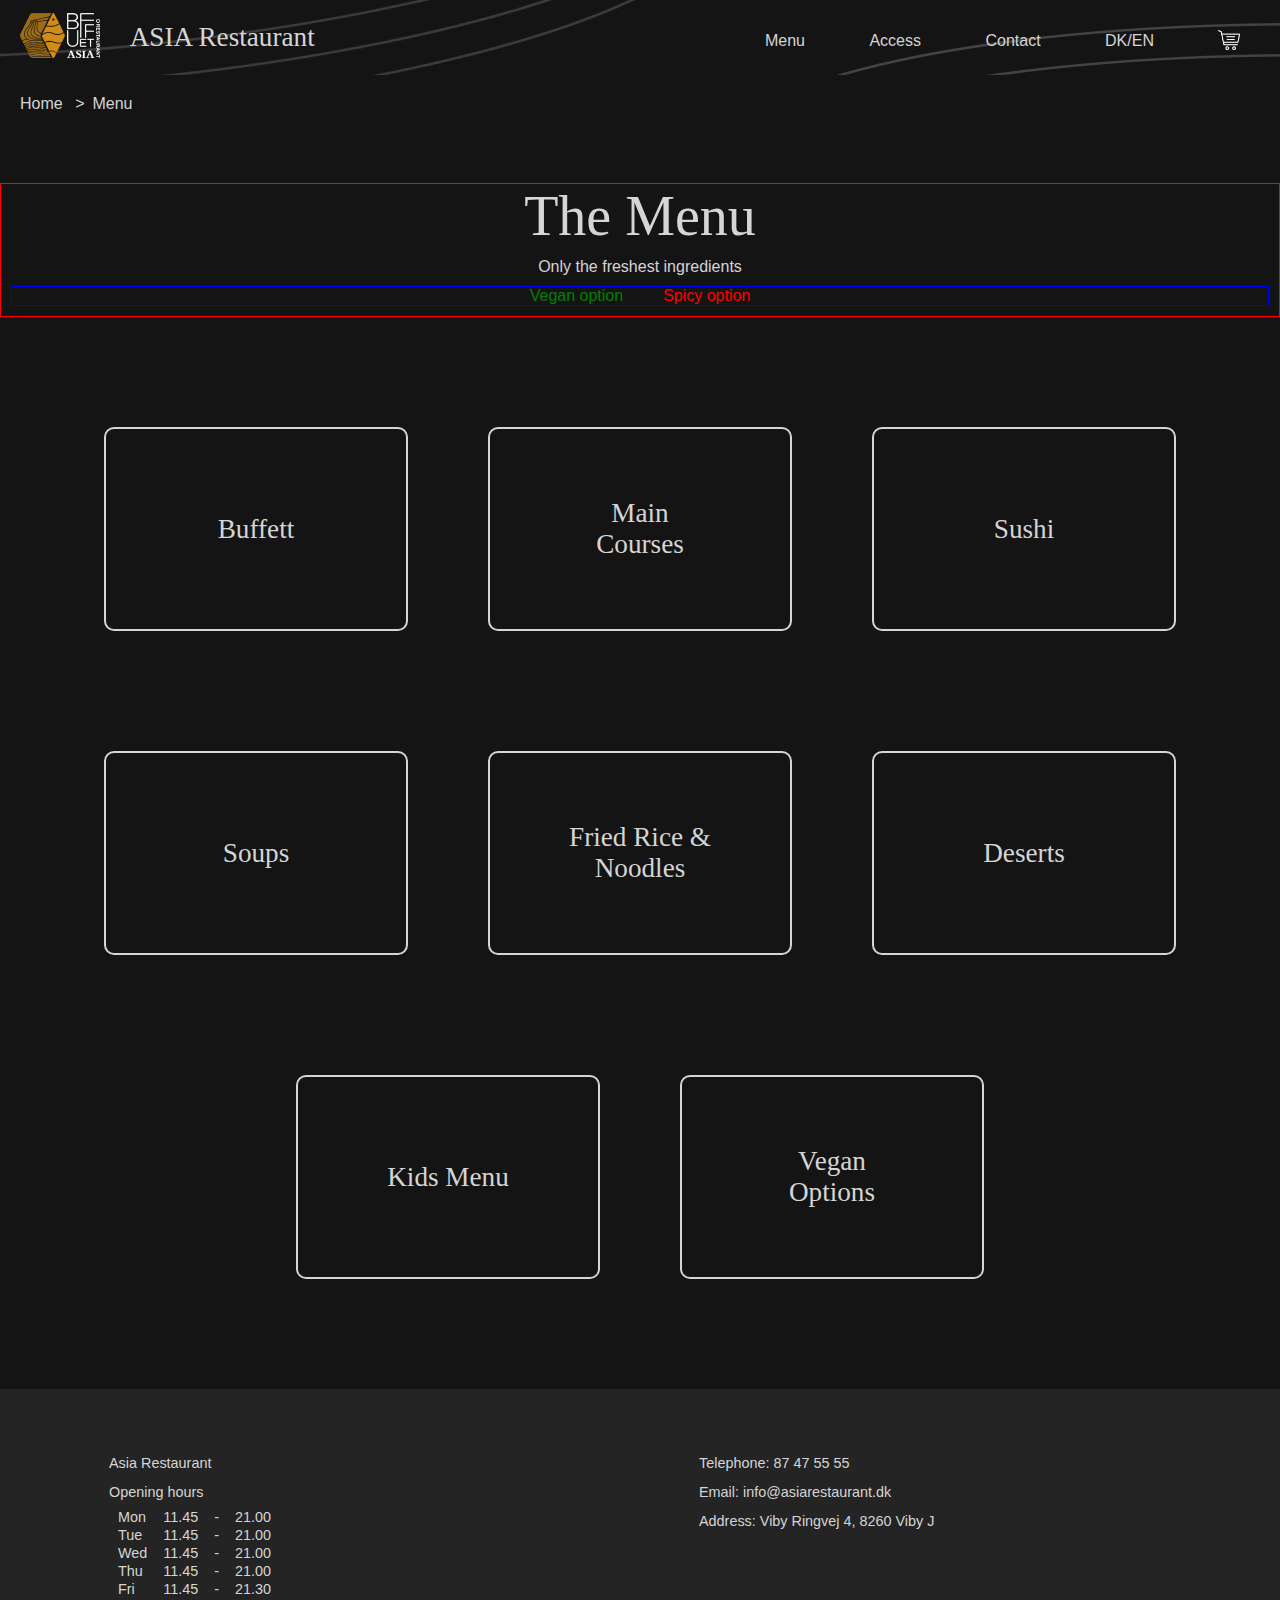
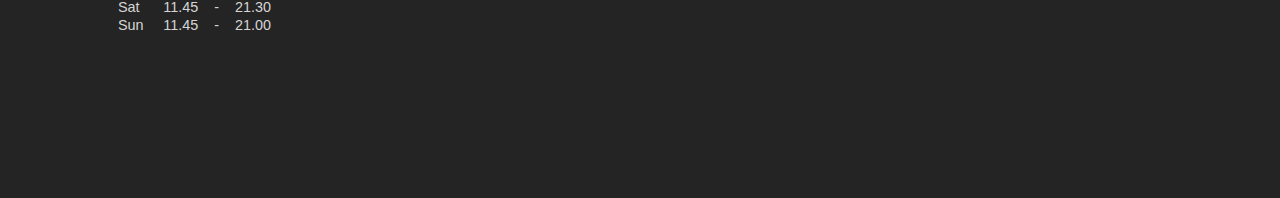
==== menu.html @ be62dbd2 "Todays things" ====
<!DOCTYPE html>
<html lang="en">

<head>
    <meta charset="UTF-8">
    <meta name="viewport" content="width=device-width, initial-scale=1.0">
    <title>Document</title>
    <link rel="stylesheet" href="styles.css">
</head>

<body>
    <header>
        <div id="headerLeft">
            <div>
                <a href="index.html"><img id="logo" src="images/logoYellowSMALL.png" alt="restaurant logo"></a>
            </div>
            <div id="name">
                <a href="index.html"><h1>ASIA Restaurant</h1></a>
            </div>
        </div>

        <div id="headerRight">
        <nav>
            <ul>

                <li class="navList"><a href="menu.html" id="menu">Menu</a></li>
                <li class="navList"><a href="#" id="access">Access</a></li>
                <li class="navList"><a href="#" id="contact">Contact</a></li>
                <li class="navList"><a href="index.html" id="lang">DK/EN</a></li>
                <li class="navList"><img id="basketWhite" src="images/shoppingCartWhiteSMALL.png" alt="shopping cart"></li>

                    
                
            </ul>
        </nav>
        </div>
    </header>

    <ul class="breadcrumb">
        <li><a href="index.html">Home</a></li>
        <li><a href="menu.html">Menu</a></li>
      </ul>



    <div id="categoriesHeader" class="categories">
        <h2>The Menu</h2>
        <p>Only the freshest ingredients</p>
        <div id="options">
            <p id="veganOption">Vegan option</p>
            <p id="spicyOption">Spicy option</p>
        </div>
    </div> 

    <section class="categories">
        <a href="#">
            <article><h3>Buffett</h3></article>
        </a>
        <a href="#">
            <article><h3>Main Courses</h3></article>
        </a>
        <a href="menu_sushi.html">
            <article><h3>Sushi</h3></article>
        </a>
        <a href="#">
            <article><h3>Soups</h3></article>
        </a>
        <a href="#">
            <article><h3>Fried Rice & Noodles</h3></article>
        </a>
        <a href="#">
            <article><h3>Deserts</h3></article>
        </a>
        <a href="#">
            <article><h3>Kids Menu</h3></article>
        </a>
        <a href="#">
            <article><h3>Vegan Options</h3></article>
        </a>
    </section>

    

    <footer>
        <div class="footerContainers">
            <div>
            <p>Asia Restaurant</p>
            <p>Opening hours</p>
            <table>
                <tr>
                  <td>Mon</td>
                  <td>11.45</td>
                  <td>-</td>
                  <td>21.00</td>
                </tr>
                <tr>
                    <td>Tue</td>
                    <td>11.45</td>
                    <td>-</td>
                    <td>21.00</td>
                  </tr>
                  <tr>
                    <td>Wed</td>
                    <td>11.45</td>
                    <td>-</td>
                    <td>21.00</td>
                  </tr>
                  <tr>
                    <td>Thu</td>
                    <td>11.45</td>
                    <td>-</td>
                    <td>21.00</td>
                  </tr>
                  <tr>
                    <td>Fri</td>
                    <td>11.45</td>
                    <td>-</td>
                    <td>21.30</td>
                  </tr>
                  <tr>
                    <td>Sat</td>
                    <td>11.45</td>
                    <td>-</td>
                    <td>21.30</td>
                  </tr>
                  <tr>
                    <td>Sun</td>
                    <td>11.45</td>
                    <td>-</td>
                    <td>21.00</td>
                  </tr>
              </table>
            </div>
        </div>

        <div class="footerContainers">
            <div>
            <p>Telephone: 87 47 55 55</p>
            <p>Email: info@asiarestaurant.dk</p>
            <p>Address: Viby Ringvej 4, 8260 Viby J</p>
            <iframe src="https://www.google.com/maps/embed?pb=!1m18!1m12!1m3!1d2223.6104532534096!2d10.15954954146501!3d56.12925537333733!2m3!1f0!2f0!3f0!3m2!1i1024!2i768!4f13.1!3m3!1m2!1s0x464c401c66cf9bef%3A0xf5dbc97025c3a585!2sAsia%20Restaurant!5e0!3m2!1sen!2sdk!4v1695469218228!5m2!1sen!2sdk" width="300" height="200" style="border:0;" allowfullscreen="" loading="lazy" referrerpolicy="no-referrer-when-downgrade"></iframe>
            </div>
        </div>
    </footer>

    

    <script src="script.js"></script>
</body>

</html>
---- styles.css ----
:root {
    --backBlack: #141414;
    --niceOrange: #D08C17;
    --softWhite: #d5d5d5;

    --footerGrey: #242424;

    --sanSerif: Helvetica, sans-serif;
    --serifFont: Cambria, Cochin, Georgia, Times, 'Times New Roman', serif;
}

* {
    margin: 0;
    padding: 0;
    font-family: var(--sanSerif);
    color: var(--softWhite);

}




body {
    background-color: var(--backBlack);
}

h1 {
    /* page title */
    font-weight: lighter;
    font-size: 1.7rem;
    font-family: var(--serifFont);

}

h2 {
    font-weight: lighter;
    font-size: 2.5rem;
    font-family: var(--serifFont);
}



h3 {
    font-family: var(--serifFont);
    font-weight: lighter;
    text-align: center;
    font-size: 1.7rem;
}


/* breadcrumb */
    /* Style the list */
    ul.breadcrumb {
        padding: 20px 20px;
        list-style: none;
    }
    
    /* Display list items side by side */
    ul.breadcrumb li {
        display: inline;
        font-size: 1rem;
    }
    
    /* Add a slash symbol (/) before/behind each list item */
    ul.breadcrumb li+li:before {
        padding: 8px;
        color: var(--softWhite);
        content: ">";
    }
    
    /* Add a color to all links inside the list 
    ul.breadcrumb li a {
        color: #0275d8;
        text-decoration: none;
    }*/
    
    /* Add a color on mouse-over */
    ul.breadcrumb li a:hover {
        color: var(--niceOrange);
    }


.circleArticle h3 {
    color: var(--niceOrange);
}



h4 {
    color: var(--niceOrange);
}

header {
    background-image: url("images/headerBackground.png");

    display: flex;
    justify-content: space-between;
    align-items: center;
    font-size: 1rem;
    height: 75px;

}

#headerLeft {
    display: flex;
}



#logo {
    height: 45px;
    padding-left: 20px;
}

#name {
    /* "asia restaurant" on the header */
    padding-left: 30px;
    margin: auto;
}

#headerRight {
    padding-right: 10px;
}

a {
    text-decoration: none;

}


/* navigation list */
nav {
    text-align: right;
    list-style-type: none;
}
.navList {
    display: inline;
    margin-left: 30px;
    margin-right: 30px;
}

/* make it orange when its hovered*/
a:hover {
    color: var(--niceOrange);
}

/*
#basketYellow{
    display: none;
}

*/
#basketWhite{
    height: 20px;
    position: relative;
    top: 4px
}


/*

a:hover {
    color: #d08c17;
}

*/

#mainSlider {
    background-image: url("images/frontBackgroundDimmed.png");
    background-size: cover;
    height: 600px;
}

#slogan {
    position: absolute;
    top: 500px;
    right: 60px;
    text-align: right;

}

#learnMoreTop {
    background-color: var(--niceOrange);
    padding: 10px 30px;
    margin: 20px 0px;
    text-decoration: none;
    border: none;
}

section {
    margin: 50px 0px;
    display: flex;
    flex-wrap: wrap;
    justify-content: center;
    position: relative;

    /*background-color: green;*/

}
.circleArticle {
    margin: 20px;
    padding: 30px;
    position: relative;

    height: auto;
    width: 250px;

    
    /*background-color: red;
    border-width: 3px;
    border-color: blue;
    border-style: solid;
    */
    
}

.circleArticle>hr {
    /* the horizontal lines below the 3 circle things */
    border: 1px solid var(--softWhite);
    margin: 20px 0px;
}

#learnMoreArticles {
    color: var(--niceOrange);
    
    text-align: right;
    position: absolute;
    bottom: 0px;
    right: 30px;

    /*
    border: solid;
    border-color: red;
    */

}

footer {
    background-color: var(--footerGrey);
    padding: 40px 50px;
    display: flex;
    flex-wrap: wrap;
    justify-content: center;

    font-size: 0.9rem;
}

.footerContainers {
    /*border: solid red;*/
    width: 50%;
    min-width: 300px;
    padding: 20px 0px;
}

.footerContainers p {
    line-height: 2.0;
}

.footerContainers div {
    /*border: solid blue;*/
    width: 80%;
    margin: auto;
}
td {
    padding: 0px 7px;
}

/* category page*/ 

    #categoriesHeader {
        border: red solid 1px;
        margin-top: 50px;
    }
    .categories h2 {
        font-size: 3.5rem;
        text-align: center;
    }

    .categories p {
        text-align: center;
        margin: 10px;
    }

    #options {
        display: flex;
        flex-wrap: wrap;
        justify-content: center;
        margin: 10px;
        border: blue solid 1px;
    }
    #veganOption {
        color: green;
        margin: 0px 20px;
    }

    #spicyOption {
        color: red;
        margin: 0px 20px;
    }


    .categories h3 {
        position: absolute;
        top: 50%;
        left: 50%;
        transform: translate(-50%, -50%);
        
    }

    /* the box of "buffet", "sushi" etc */
    .categories article {
        height: 200px;
        width: 300px;
        /* margin: 60px 40px;*/
        border-radius: 10px;
        text-align: center;
        position: relative;

        border: solid var(--softWhite) 2px;
    }

    .categories a {
        margin: 60px 40px;
    }


    .menuList {
        height: 120px;
        margin: 100px;

        display: flex;
        flex-wrap: wrap;
        border: red solid 1px;
    }


    .menuIcon {
        height: 120px;
        width: 120px;
        border: blue solid 1px;
    }
    
    .menuDescription {
        border: green solid 1px;

    }

    .menuDescription>hr {
        
    }





@media only screen and (max-width: 1000px) {
   
    /* make the john smith slogan thing a bit smaller to fit*/

    h2 {
        
        font-size: 1.8rem;
    }

    #slogan {
        position: absolute;
        top: 520px;
        right: 40px;
    }
}

@media only screen and (max-width: 850px) {

    #name {
        display: none;
    }

    #mainSlider {
        height: 400px;
    }

    /* move the john smith slogan thing to the below part */
    #slogan {
        position: relative;
        top: 0px;
        right: 0px;
        text-align: center;
        margin-top: 90px;
        
    }

}
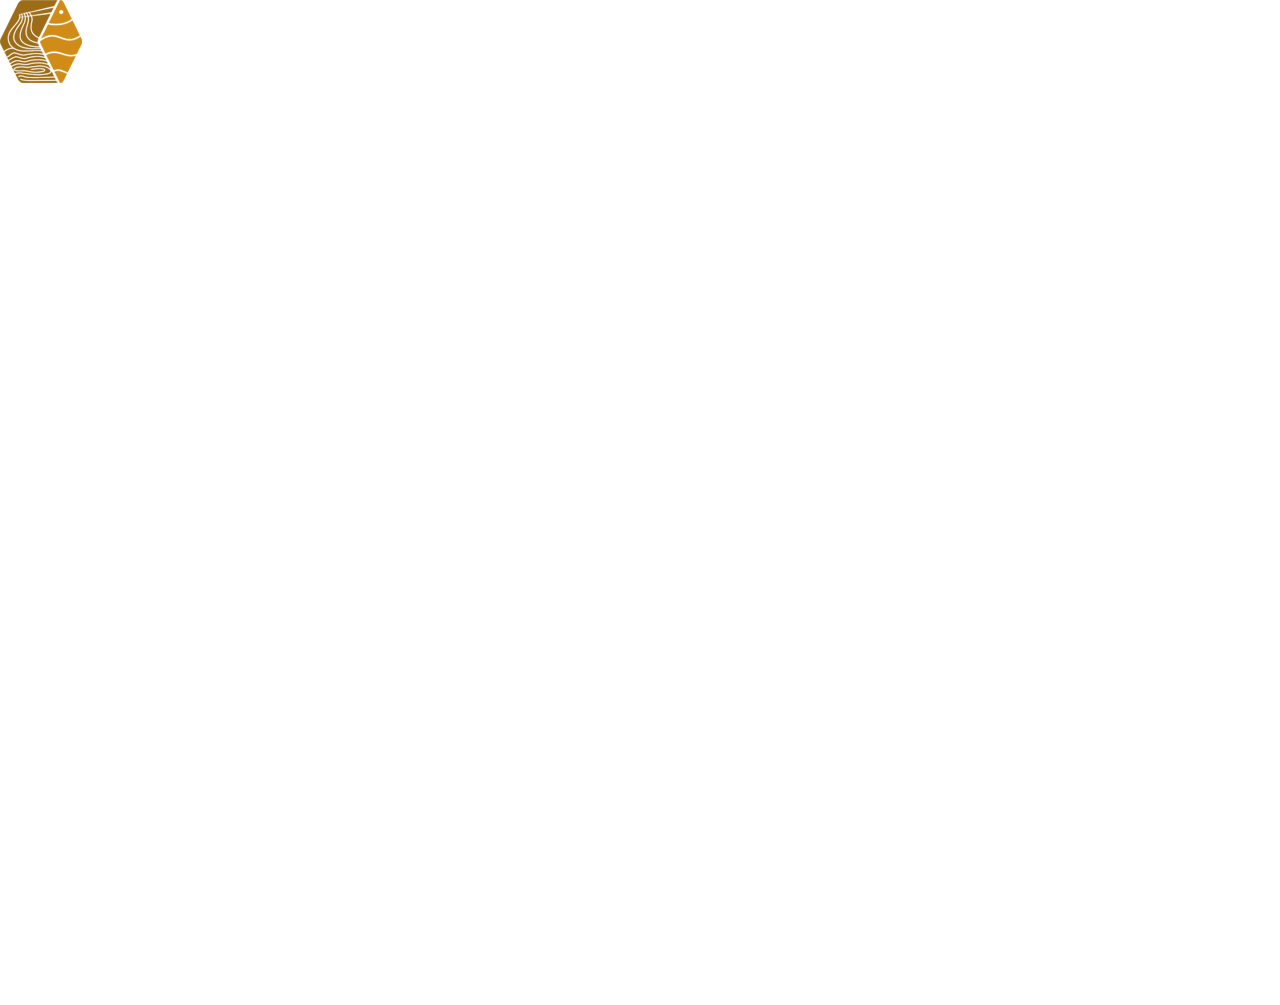
==== commit dbaeb26f: "test" ====
--- a/menu.html
+++ b/menu.html
@@ -54,7 +54,7 @@
 
     <section class="categories">
         <a href="#">
-            <article><h3>Buffett</h3></article>
+            <article id="buffet"><h3>Buffett</h3></article>
         </a>
         <a href="#">
             <article><h3>Main Courses</h3></article>
--- a/styles.css
+++ b/styles.css
@@ -1,22 +1,17 @@
-:root {
-    --backBlack: #141414;
-    --niceOrange: #D08C17;
-    --softWhite: #d5d5d5;
-
-    --footerGrey: #242424;
-
-    --sanSerif: Helvetica, sans-serif;
-    --serifFont: Cambria, Cochin, Georgia, Times, 'Times New Roman', serif;
-}
-
 * {
     margin: 0;
     padding: 0;
-    font-family: var(--sanSerif);
-    color: var(--softWhite);
-
-}
-
+    font-family: Helvetica, sans-serif;
+    color: white;
+}
+
+<<<<<<< Updated upstream
+@media only screen and (min-width: 600px) {
+    body {
+        /* background-color: #000; */
+        background-image: url("images/frontBackgroundDimmed.png");
+        background-size: cover;
+=======
 
 
 
@@ -43,9 +38,10 @@
 h3 {
     font-family: var(--serifFont);
     font-weight: lighter;
-    text-align: center;
     font-size: 1.7rem;
 }
+
+
 
 
 /* breadcrumb */
@@ -53,32 +49,43 @@
     ul.breadcrumb {
         padding: 20px 20px;
         list-style: none;
-    }
-    
-    /* Display list items side by side */
-    ul.breadcrumb li {
-        display: inline;
+>>>>>>> Stashed changes
+    }
+
+    h1 {
+        font-weight: lighter;
+        font-size: 2rem;
+        font-family: serif;
+
+    }
+
+    header {
+        /* background-color: antiquewhite; */
+        background-image: url("images/headerBackground.png");
+        /*background-repeat: no-repeat;
+        background-size: cover;*/
+        display: grid;
+        grid-template-columns: 50% 50%;
+        /*color: #fff;*/
         font-size: 1rem;
-    }
-    
-    /* Add a slash symbol (/) before/behind each list item */
-    ul.breadcrumb li+li:before {
-        padding: 8px;
-        color: var(--softWhite);
-        content: ">";
-    }
-    
-    /* Add a color to all links inside the list 
-    ul.breadcrumb li a {
-        color: #0275d8;
-        text-decoration: none;
-    }*/
-    
-    /* Add a color on mouse-over */
-    ul.breadcrumb li a:hover {
-        color: var(--niceOrange);
-    }
-
+        font-weight: lighter;
+        height: 75px;
+
+        /*just to check the size 
+        border-style: solid;
+        border-width: 2px;
+        border-color: white; */
+ 
+    }
+
+<<<<<<< Updated upstream
+    #headerLeft {
+        display: flex;
+        justify-content: left;
+        align-items: center;
+        padding-left: 10px;
+    }
+=======
 
 .circleArticle h3 {
     color: var(--niceOrange);
@@ -220,6 +227,10 @@
     margin: 20px 0px;
 }
 
+.circleArticle>h3 {
+    text-align: center;
+}
+
 #learnMoreArticles {
     color: var(--niceOrange);
     
@@ -268,7 +279,7 @@
 /* category page*/ 
 
     #categoriesHeader {
-        border: red solid 1px;
+        /* border: red solid 1px; */
         margin-top: 50px;
     }
     .categories h2 {
@@ -286,7 +297,7 @@
         flex-wrap: wrap;
         justify-content: center;
         margin: 10px;
-        border: blue solid 1px;
+        /* border: blue solid 1px; */
     }
     #veganOption {
         color: green;
@@ -323,6 +334,11 @@
         margin: 60px 40px;
     }
 
+    #buffet {
+        background-image: url(images/categoryBuffet.jpg) ;
+        background-size: 100%;
+    }
+
 
     .menuList {
         height: 120px;
@@ -330,19 +346,25 @@
 
         display: flex;
         flex-wrap: wrap;
-        border: red solid 1px;
+        /* border: red solid 1px; */
     }
 
 
     .menuIcon {
         height: 120px;
         width: 120px;
-        border: blue solid 1px;
+        /* border: blue solid 1px; */
     }
     
     .menuDescription {
-        border: green solid 1px;
-
+        /* border: green solid 1px; */
+        text-align: left;
+        padding: 10px;
+
+    }
+
+    .prices {
+        border: yellow solid 1px;
     }
 
     .menuDescription>hr {
@@ -370,24 +392,82 @@
 }
 
 @media only screen and (max-width: 850px) {
+>>>>>>> Stashed changes
 
     #name {
+        margin-left: 10%;
+        font-weight: lighter;
+    }
+
+    #logo {
+        height: 45px;
+    }
+
+    a {
+        /*color: #fff;*/
+        text-decoration: none;
+        /* font-size: 150%; */
+    }
+
+
+
+    nav {
+        /*color: #fff;*/
+        /* display: flex;*/
+        /* justify-content: space-between; */
+        /* align-items: center; */
+
+        
+        
+
+        /*just to check the size 
+        border-style: solid;
+        border-width: 2px;
+        border-color: pink;
+        */
+    }
+
+    /* navigation list */
+    ul {
+        position: relative;
+	    top: 50%;
+	    transform: translateY(-50%);
+        text-align: right;
+        list-style-type: none;
+        margin: auto;
+
+        /* text color
+        background-color: blue; */
+    }
+    li {
+        display: inline;
+        margin-left: 30px;
+        margin-right: 30px;
+
+        /* test color
+        background-color: green; */
+    }
+
+    /*
+    #basketYellow{
         display: none;
     }
 
-    #mainSlider {
-        height: 400px;
-    }
-
-    /* move the john smith slogan thing to the below part */
-    #slogan {
-        position: relative;
-        top: 0px;
-        right: 0px;
-        text-align: center;
-        margin-top: 90px;
-        
-    }
-
-}
-
+    */
+    #basketWhite{
+        height: 20px;
+        /* display: block;*/
+    }
+
+
+    /*
+
+    a:hover {
+        color: #d08c17;
+    }
+
+    */
+
+}
+@media only screen and (max-width: 600px) {
+}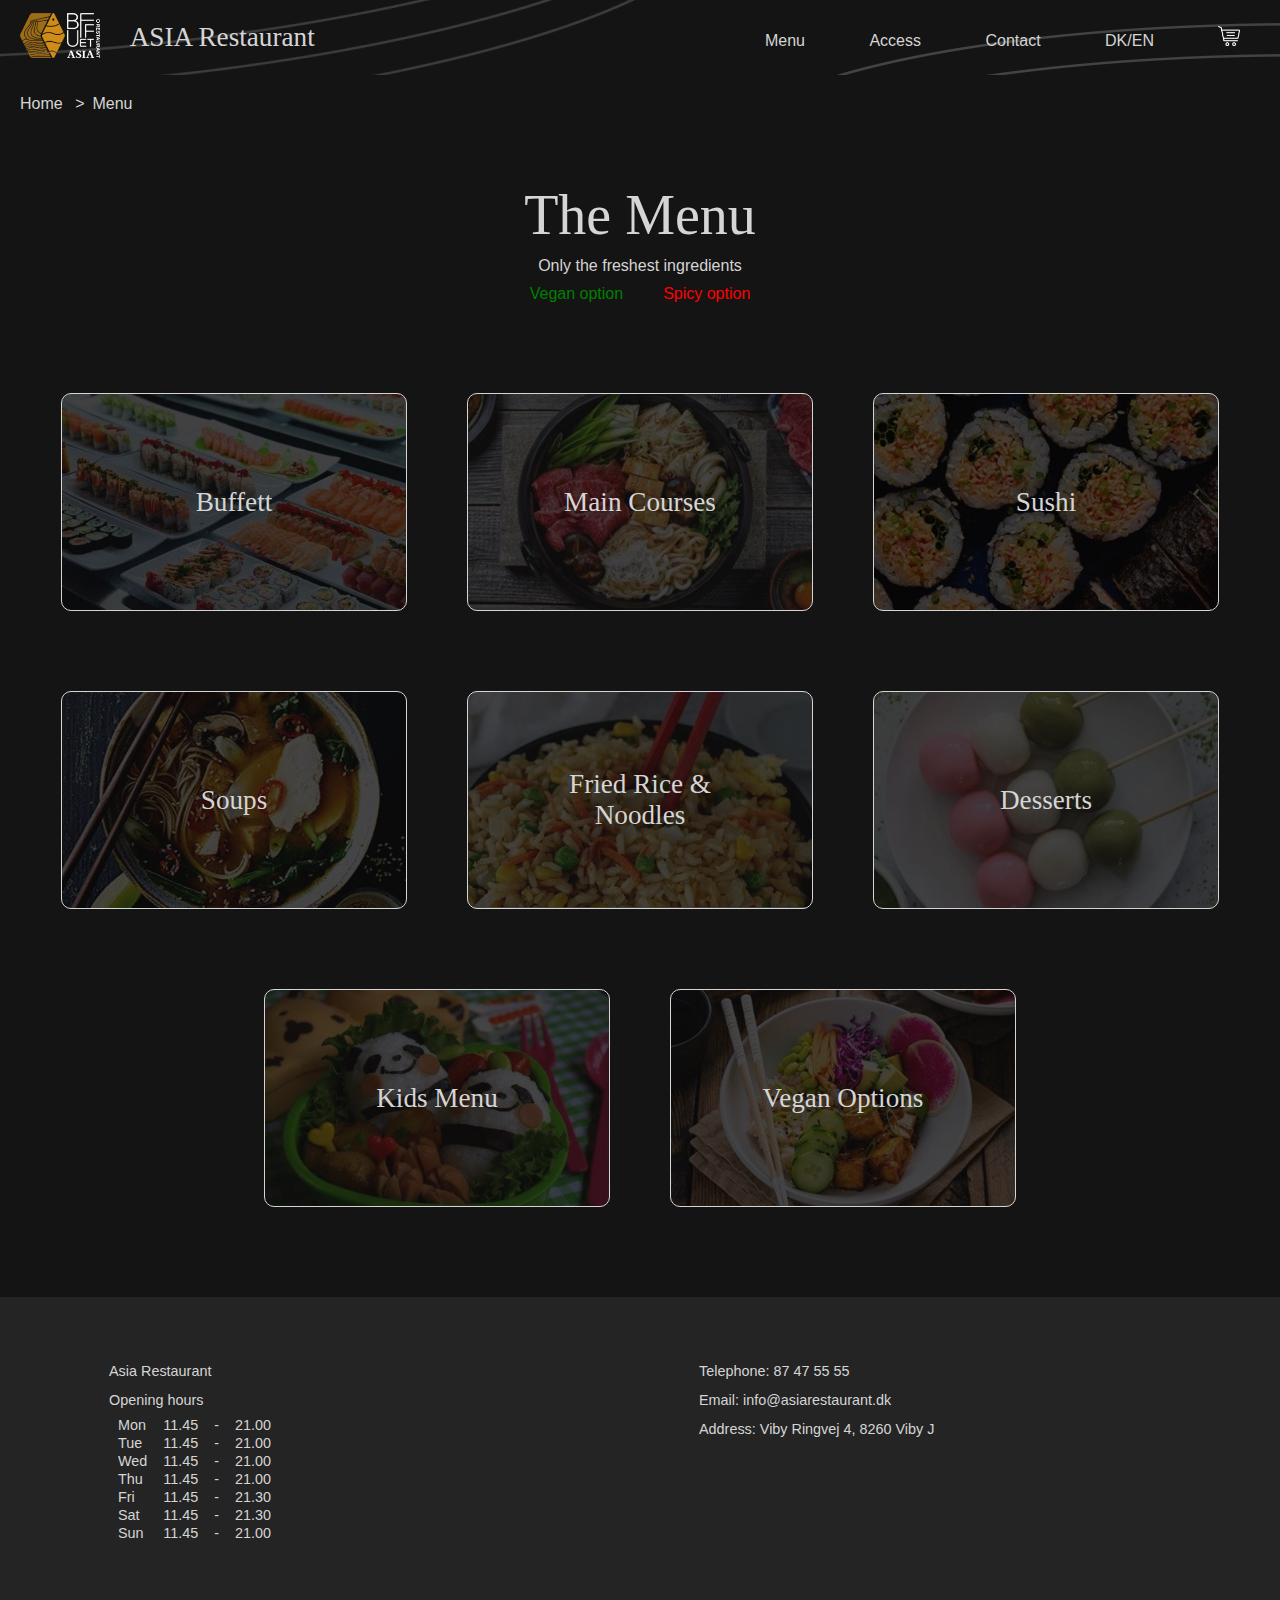
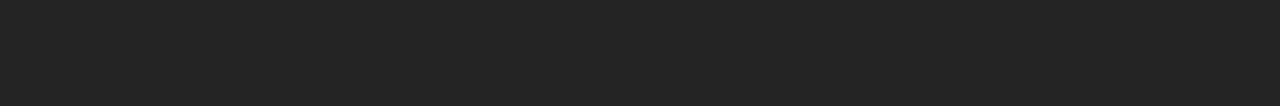
==== commit 66bb3d9f: "aa" ====
--- a/menu.html
+++ b/menu.html
@@ -53,29 +53,30 @@
     </div> 
 
     <section class="categories">
+        
         <a href="#">
-            <article id="buffet"><h3>Buffett</h3></article>
+            <article id="categoryBuffet"><h3>Buffett</h3></article>
         </a>
         <a href="#">
-            <article><h3>Main Courses</h3></article>
+            <article id="categoryMaincourses"><h3>Main Courses</h3></article>
         </a>
         <a href="menu_sushi.html">
-            <article><h3>Sushi</h3></article>
+            <article id="categorySushi"><h3>Sushi</h3></article>
         </a>
         <a href="#">
-            <article><h3>Soups</h3></article>
+            <article id="categorySoups"><h3>Soups</h3></article>
         </a>
         <a href="#">
-            <article><h3>Fried Rice & Noodles</h3></article>
+            <article id="categoryFriedrice"><h3>Fried Rice & Noodles</h3></article>
         </a>
         <a href="#">
-            <article><h3>Deserts</h3></article>
+            <article id="categoryDesserts"><h3>Desserts</h3></article>
         </a>
         <a href="#">
-            <article><h3>Kids Menu</h3></article>
+            <article id="categoryKidsmenu"><h3>Kids Menu</h3></article>
         </a>
         <a href="#">
-            <article><h3>Vegan Options</h3></article>
+            <article id="categoryVeganoptions"><h3>Vegan Options</h3></article>
         </a>
     </section>
 
--- a/styles.css
+++ b/styles.css
@@ -1,17 +1,22 @@
+:root {
+    --backBlack: #141414;
+    --niceOrange: #D08C17;
+    --softWhite: #d5d5d5;
+
+    --footerGrey: #242424;
+
+    --sanSerif: Helvetica, sans-serif;
+    --serifFont: Cambria, Cochin, Georgia, Times, 'Times New Roman', serif;
+}
+
 * {
     margin: 0;
     padding: 0;
-    font-family: Helvetica, sans-serif;
-    color: white;
-}
-
-<<<<<<< Updated upstream
-@media only screen and (min-width: 600px) {
-    body {
-        /* background-color: #000; */
-        background-image: url("images/frontBackgroundDimmed.png");
-        background-size: cover;
-=======
+    font-family: var(--sanSerif);
+    color: var(--softWhite);
+
+}
+
 
 
 
@@ -42,50 +47,37 @@
 }
 
 
-
-
 /* breadcrumb */
-    /* Style the list */
-    ul.breadcrumb {
-        padding: 20px 20px;
-        list-style: none;
->>>>>>> Stashed changes
-    }
-
-    h1 {
-        font-weight: lighter;
-        font-size: 2rem;
-        font-family: serif;
-
-    }
-
-    header {
-        /* background-color: antiquewhite; */
-        background-image: url("images/headerBackground.png");
-        /*background-repeat: no-repeat;
-        background-size: cover;*/
-        display: grid;
-        grid-template-columns: 50% 50%;
-        /*color: #fff;*/
-        font-size: 1rem;
-        font-weight: lighter;
-        height: 75px;
-
-        /*just to check the size 
-        border-style: solid;
-        border-width: 2px;
-        border-color: white; */
- 
-    }
-
-<<<<<<< Updated upstream
-    #headerLeft {
-        display: flex;
-        justify-content: left;
-        align-items: center;
-        padding-left: 10px;
-    }
-=======
+/* Style the list */
+ul.breadcrumb {
+    padding: 20px 20px;
+    list-style: none;
+}
+
+/* Display list items side by side */
+ul.breadcrumb li {
+    display: inline;
+    font-size: 1rem;
+}
+
+/* Add a slash symbol (/) before/behind each list item */
+ul.breadcrumb li+li:before {
+    padding: 8px;
+    color: var(--softWhite);
+    content: ">";
+}
+
+/* Add a color to all links inside the list 
+    ul.breadcrumb li a {
+        color: #0275d8;
+        text-decoration: none;
+    }*/
+
+/* Add a color on mouse-over */
+ul.breadcrumb li a:hover {
+    color: var(--niceOrange);
+}
+
 
 .circleArticle h3 {
     color: var(--niceOrange);
@@ -134,12 +126,26 @@
 
 }
 
+/* alternative baskets for changing color */
+#basketYellow {
+    display: none;
+    height: 20px;
+    position: relative;
+}
+
+#basketWhite {
+    display: inline-block;
+    height: 20px;
+    position: relative;
+}
+
 
 /* navigation list */
 nav {
     text-align: right;
     list-style-type: none;
 }
+
 .navList {
     display: inline;
     margin-left: 30px;
@@ -157,11 +163,6 @@
 }
 
 */
-#basketWhite{
-    height: 20px;
-    position: relative;
-    top: 4px
-}
 
 
 /*
@@ -204,6 +205,7 @@
     /*background-color: green;*/
 
 }
+
 .circleArticle {
     margin: 20px;
     padding: 30px;
@@ -212,13 +214,17 @@
     height: auto;
     width: 250px;
 
-    
+
     /*background-color: red;
     border-width: 3px;
     border-color: blue;
     border-style: solid;
     */
-    
+
+}
+
+.circleArticle>h3 {
+    text-align: center;
 }
 
 .circleArticle>hr {
@@ -227,13 +233,9 @@
     margin: 20px 0px;
 }
 
-.circleArticle>h3 {
-    text-align: center;
-}
-
 #learnMoreArticles {
     color: var(--niceOrange);
-    
+
     text-align: right;
     position: absolute;
     bottom: 0px;
@@ -272,115 +274,152 @@
     width: 80%;
     margin: auto;
 }
+
 td {
     padding: 0px 7px;
 }
 
-/* category page*/ 
-
-    #categoriesHeader {
-        /* border: red solid 1px; */
-        margin-top: 50px;
-    }
-    .categories h2 {
-        font-size: 3.5rem;
-        text-align: center;
-    }
-
-    .categories p {
-        text-align: center;
-        margin: 10px;
-    }
-
-    #options {
-        display: flex;
-        flex-wrap: wrap;
-        justify-content: center;
-        margin: 10px;
-        /* border: blue solid 1px; */
-    }
-    #veganOption {
-        color: green;
-        margin: 0px 20px;
-    }
-
-    #spicyOption {
-        color: red;
-        margin: 0px 20px;
-    }
-
-
-    .categories h3 {
-        position: absolute;
-        top: 50%;
-        left: 50%;
-        transform: translate(-50%, -50%);
-        
-    }
-
-    /* the box of "buffet", "sushi" etc */
-    .categories article {
-        height: 200px;
-        width: 300px;
-        /* margin: 60px 40px;*/
-        border-radius: 10px;
-        text-align: center;
-        position: relative;
-
-        border: solid var(--softWhite) 2px;
-    }
-
-    .categories a {
-        margin: 60px 40px;
-    }
-
-    #buffet {
-        background-image: url(images/categoryBuffet.jpg) ;
-        background-size: 100%;
-    }
-
-
-    .menuList {
-        height: 120px;
-        margin: 100px;
-
-        display: flex;
-        flex-wrap: wrap;
-        /* border: red solid 1px; */
-    }
-
-
-    .menuIcon {
-        height: 120px;
-        width: 120px;
-        /* border: blue solid 1px; */
-    }
-    
-    .menuDescription {
-        /* border: green solid 1px; */
-        text-align: left;
-        padding: 10px;
-
-    }
-
-    .prices {
-        border: yellow solid 1px;
-    }
-
-    .menuDescription>hr {
-        
-    }
+/* category page*/
+
+#categoriesHeader {
+    /* border: red solid 1px; */
+    margin-top: 50px;
+}
+
+.categories h2 {
+    font-size: 3.5rem;
+    text-align: center;
+}
+
+.categories p {
+    text-align: center;
+    margin: 10px;
+}
+
+#options {
+    display: flex;
+    flex-wrap: wrap;
+    justify-content: center;
+    margin: 10px;
+    /* border: blue solid 1px; */
+}
+
+#veganOption {
+    color: green;
+    margin: 0px 20px;
+}
+
+#spicyOption {
+    color: red;
+    margin: 0px 20px;
+}
+
+
+.categories h3 {
+    position: absolute;
+    top: 50%;
+    left: 50%;
+    transform: translate(-50%, -50%);
+
+}
+
+/* the box of "buffet", "sushi" etc */
+.categories article {
+    /* 80% sized */
+    height: 216px;
+    width: 344px;
+    /* margin: 60px 40px;*/
+    border-radius: 10px;
+    text-align: center;
+    position: relative;
+
+     border: solid var(--softWhite) 1px; 
+}
+
+.categories a {
+    margin: 40px 30px;
+}
+
+#categoryBuffet {
+    background-image: url(images/categoryBuffet.jpg);
+    background-size: cover;
+}
+#categoryMaincourses {
+    background-image: url(images/categoryMaincourses.jpg);
+    background-size: cover;
+}
+#categorySushi {
+    background-image: url(images/categorySushi.jpg);
+    background-size: cover;
+}
+#categorySoups {
+    background-image: url(images/categorySoups.jpg);
+    background-size: cover;
+}
+#categoryFriedrice {
+    background-image: url(images/CategoryFriedrice.jpg);
+    background-size: cover;
+}
+#categoryDesserts {
+    background-image: url(images/categorydessert.jpg);
+    background-size: cover;
+}
+#categoryKidsmenu {
+    background-image: url(images/categoryKidsmenu.jpg);
+    background-size: cover;
+}
+#categoryVeganoptions {
+    background-image: url(images/categoryVeganoptions.jpg);
+    background-size: cover;
+}
+
+
+
+
+.menuList {
+    height: 120px;
+    margin: 100px 100px;
+
+    display: flex;
+    flex-wrap: wrap;
+    border: red solid 1px;
+}
+
+
+.menuIcon {
+    height: 120px;
+    width: 120px;
+    border: blue solid 1px;
+}
+
+.menuDescription {
+    border: green solid 1px;
+    margin: 10px;
+
+}
+
+.menuDescription>hr {
+    margin: 5px 0px;
+}
+
+.menuPrice {
+    border: yellow solid 1px;
+    font-style: italic;
+    margin: 10px;
+}
+
+.menuDescription>hr {}
 
 
 
 
 
 @media only screen and (max-width: 1000px) {
-   
+
     /* make the john smith slogan thing a bit smaller to fit*/
 
     h2 {
-        
+
         font-size: 1.8rem;
     }
 
@@ -392,82 +431,23 @@
 }
 
 @media only screen and (max-width: 850px) {
->>>>>>> Stashed changes
 
     #name {
-        margin-left: 10%;
-        font-weight: lighter;
-    }
-
-    #logo {
-        height: 45px;
-    }
-
-    a {
-        /*color: #fff;*/
-        text-decoration: none;
-        /* font-size: 150%; */
-    }
-
-
-
-    nav {
-        /*color: #fff;*/
-        /* display: flex;*/
-        /* justify-content: space-between; */
-        /* align-items: center; */
-
-        
-        
-
-        /*just to check the size 
-        border-style: solid;
-        border-width: 2px;
-        border-color: pink;
-        */
-    }
-
-    /* navigation list */
-    ul {
-        position: relative;
-	    top: 50%;
-	    transform: translateY(-50%);
-        text-align: right;
-        list-style-type: none;
-        margin: auto;
-
-        /* text color
-        background-color: blue; */
-    }
-    li {
-        display: inline;
-        margin-left: 30px;
-        margin-right: 30px;
-
-        /* test color
-        background-color: green; */
-    }
-
-    /*
-    #basketYellow{
         display: none;
     }
 
-    */
-    #basketWhite{
-        height: 20px;
-        /* display: block;*/
+    #mainSlider {
+        height: 400px;
     }
 
-
-    /*
-
-    a:hover {
-        color: #d08c17;
+    /* move the john smith slogan thing to the below part */
+    #slogan {
+        position: relative;
+        top: 0px;
+        right: 0px;
+        text-align: center;
+        margin-top: 90px;
+
     }
 
-    */
-
-}
-@media only screen and (max-width: 600px) {
 }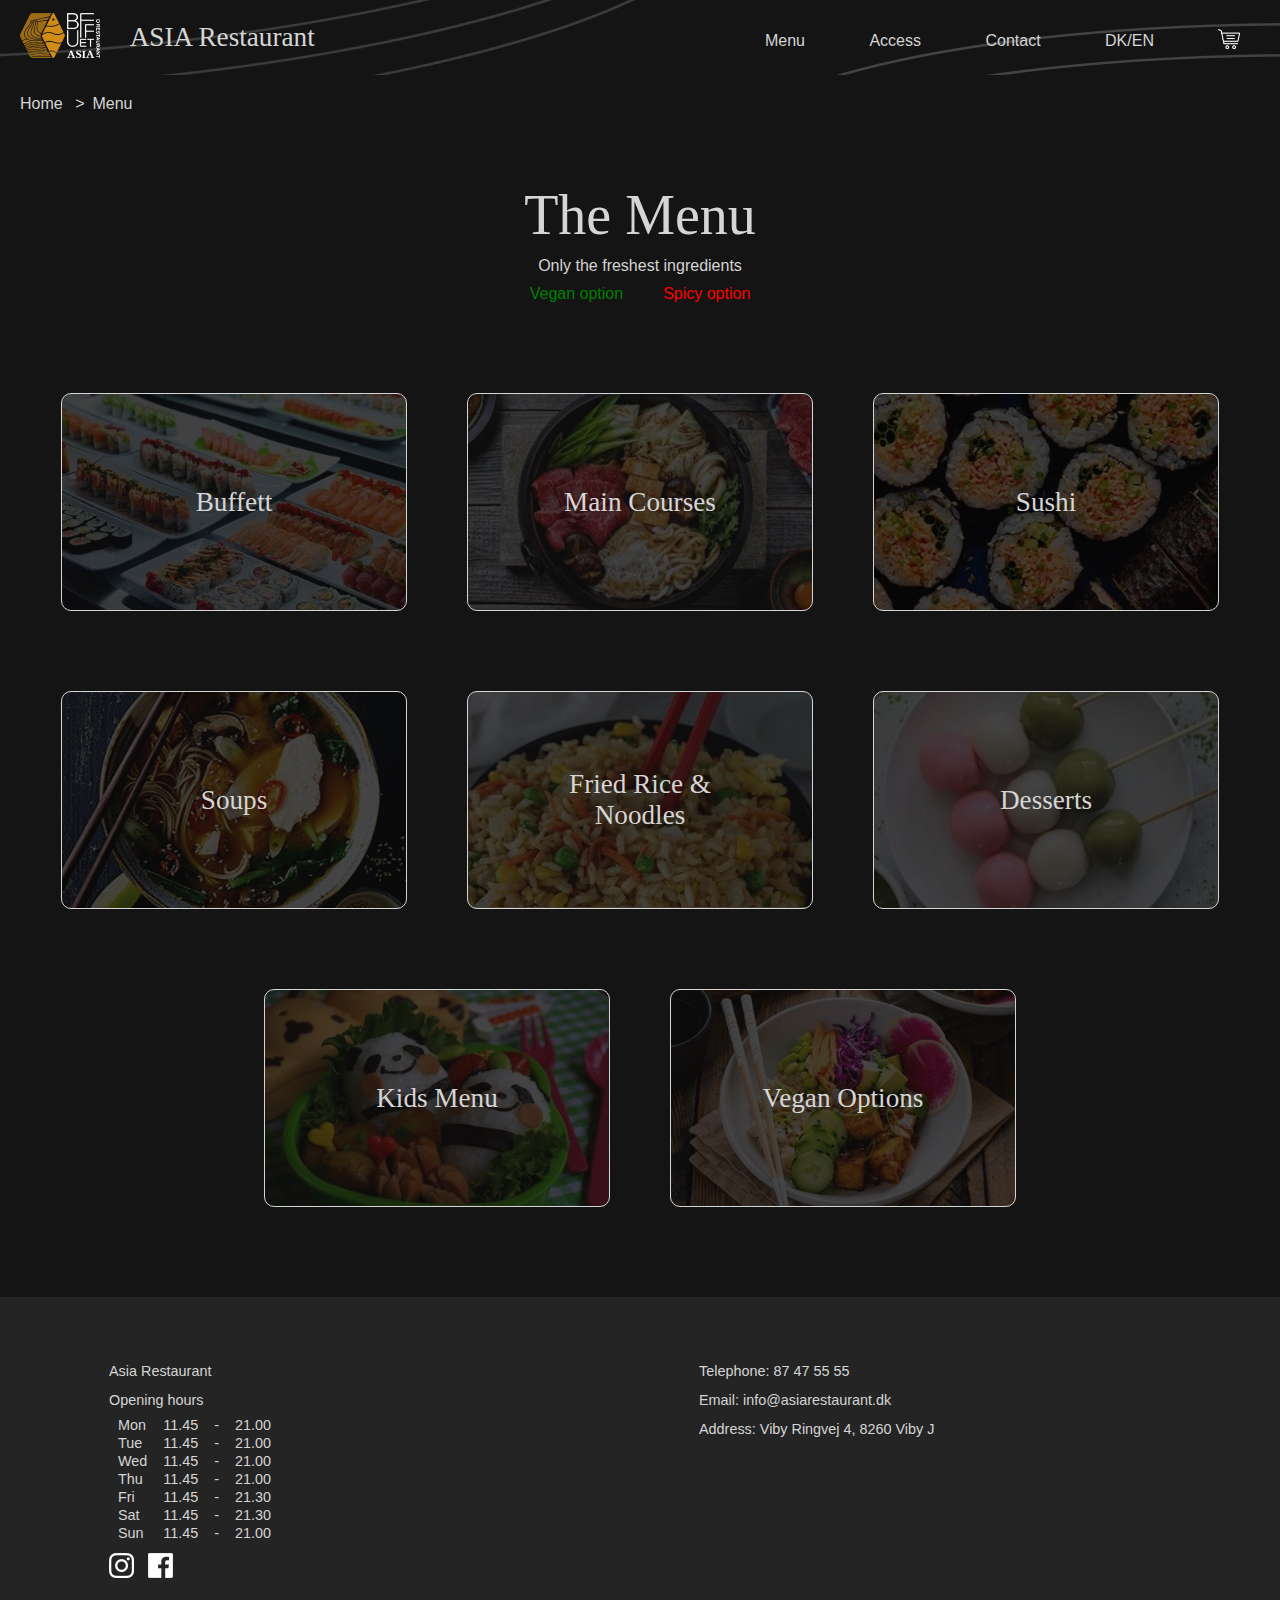
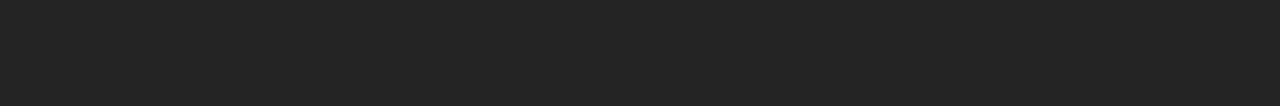
==== commit 1b66d7d2: "logo fixigin" ====
--- a/menu.html
+++ b/menu.html
@@ -131,6 +131,9 @@
                     <td>21.00</td>
                   </tr>
               </table>
+
+              <img id="logos" src="images/insta.png" alt="instagram logo" id="insta">
+              <img id="logos" src="images/fb.png" alt="facebook logo" id="facebook">
             </div>
         </div>
 
--- a/styles.css
+++ b/styles.css
@@ -17,9 +17,6 @@
 
 }
 
-
-
-
 body {
     background-color: var(--backBlack);
 }
@@ -29,7 +26,6 @@
     font-weight: lighter;
     font-size: 1.7rem;
     font-family: var(--serifFont);
-
 }
 
 h2 {
@@ -38,14 +34,11 @@
     font-family: var(--serifFont);
 }
 
-
-
 h3 {
     font-family: var(--serifFont);
     font-weight: lighter;
     font-size: 1.7rem;
 }
-
 
 /* breadcrumb */
 /* Style the list */
@@ -120,6 +113,9 @@
 #headerRight {
     padding-right: 10px;
 }
+#burgerIcon {
+    display: none;
+}
 
 a {
     text-decoration: none;
@@ -131,12 +127,14 @@
     display: none;
     height: 20px;
     position: relative;
+    top: 3px;
 }
 
 #basketWhite {
     display: inline-block;
     height: 20px;
     position: relative;
+    top: 3px;
 }
 
 
@@ -152,26 +150,14 @@
     margin-right: 30px;
 }
 
+#burgerMenu {
+    display: none;
+}
+
 /* make it orange when its hovered*/
 a:hover {
     color: var(--niceOrange);
 }
-
-/*
-#basketYellow{
-    display: none;
-}
-
-*/
-
-
-/*
-
-a:hover {
-    color: #d08c17;
-}
-
-*/
 
 #mainSlider {
     background-image: url("images/frontBackgroundDimmed.png");
@@ -273,7 +259,16 @@
     /*border: solid blue;*/
     width: 80%;
     margin: auto;
-}
+    position: relative;
+}
+
+#logos {
+    /* border: red solid 1px; */
+    height: 25px;
+    padding-top: 10px;
+    padding-right: 10px;
+}
+
 
 td {
     padding: 0px 7px;
@@ -411,6 +406,19 @@
 .menuDescription>hr {}
 
 
+.navListB{
+    padding: 10px;
+    text-align: center;
+}
+.navListB:hover{
+    background-color: #242424;
+    color: var(--niceOrange);
+}
+
+
+
+
+
 
 
 
@@ -427,6 +435,15 @@
         position: absolute;
         top: 520px;
         right: 40px;
+    }
+
+    #headerRight {
+        display: none;
+    }
+    #burgerIcon {
+        display: inline-block;
+        font-size:2rem;
+        margin-right: 20px;
     }
 }
 
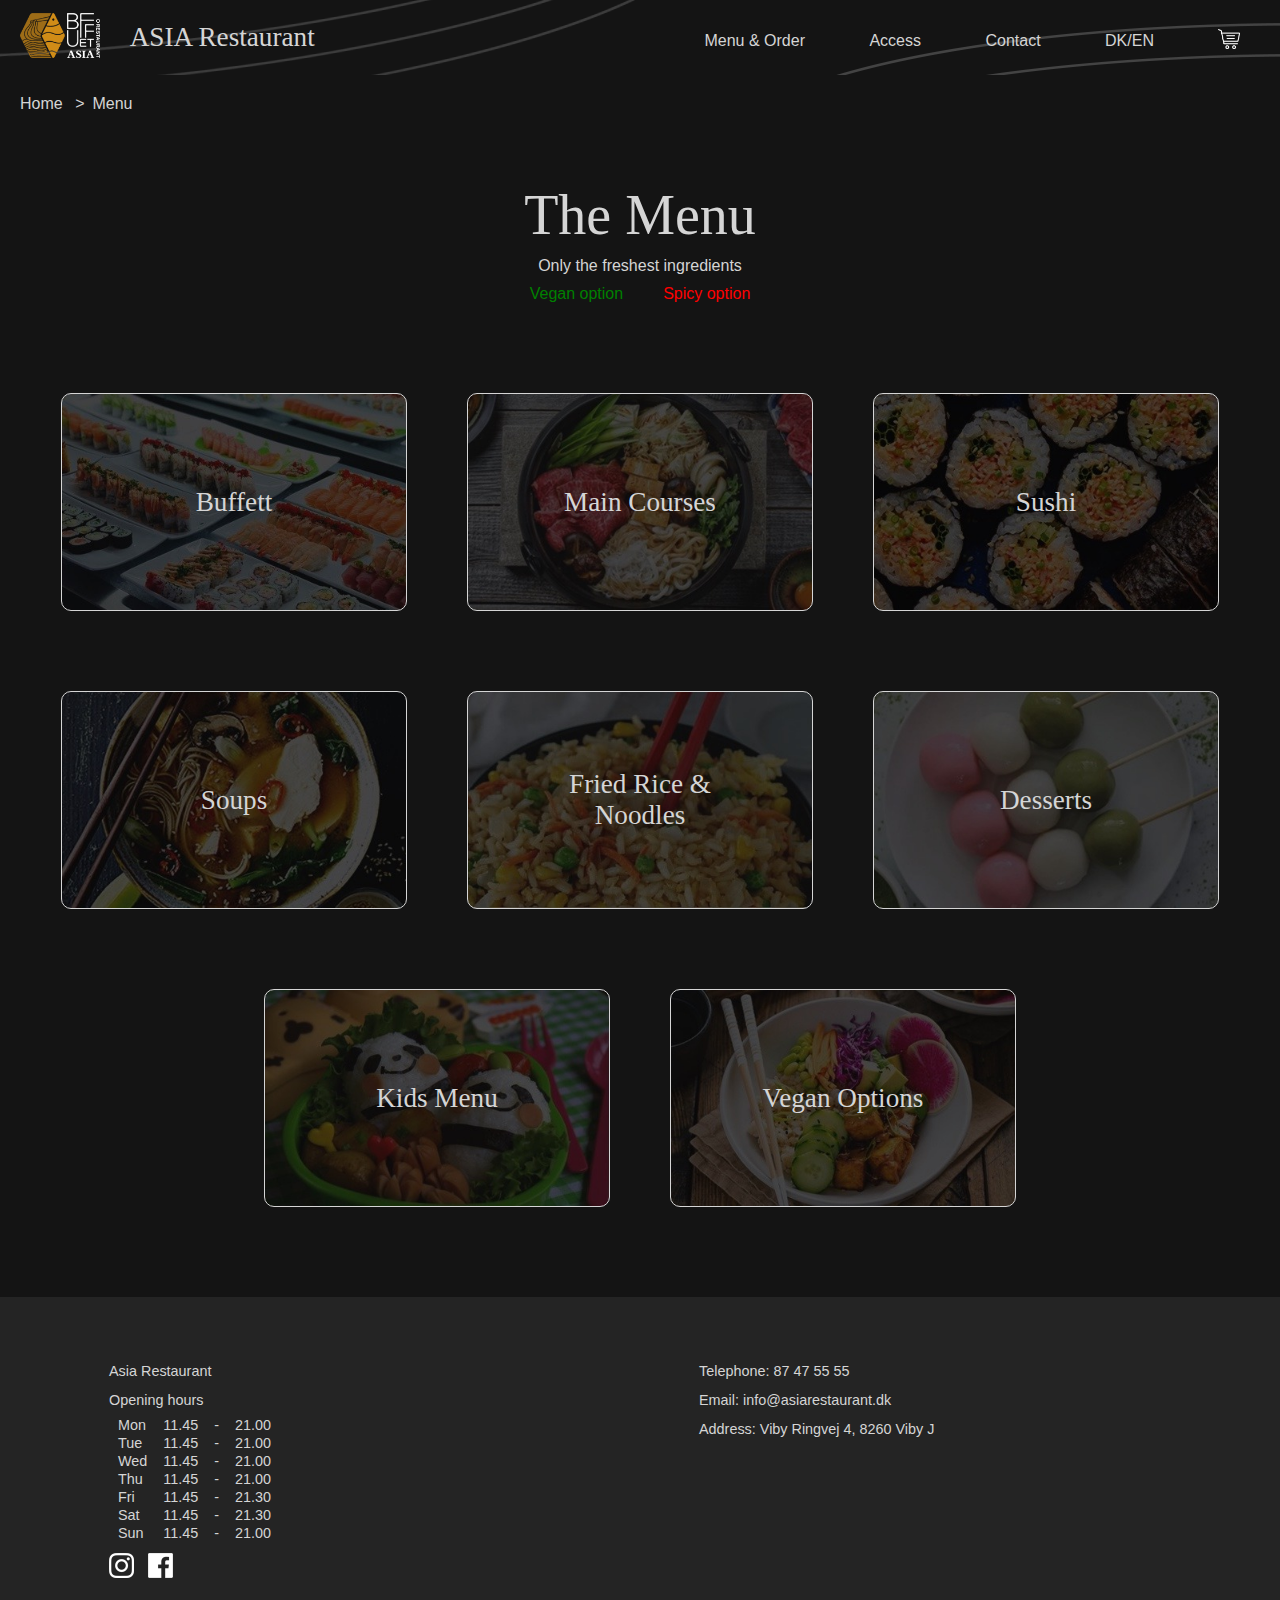
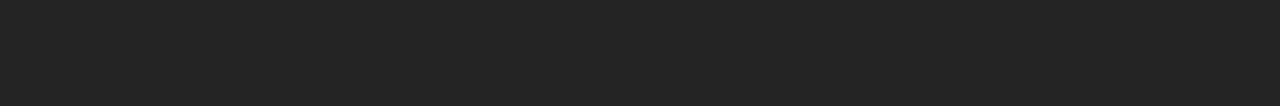
==== commit 707d6f9a: "menu order" ====
--- a/menu.html
+++ b/menu.html
@@ -23,7 +23,7 @@
         <nav>
             <ul>
 
-                <li class="navList"><a href="menu.html" id="menu">Menu</a></li>
+                <li class="navList"><a href="menu.html" id="menu">Menu & Order</a></li>
                 <li class="navList"><a href="#" id="access">Access</a></li>
                 <li class="navList"><a href="#" id="contact">Contact</a></li>
                 <li class="navList"><a href="index.html" id="lang">DK/EN</a></li>
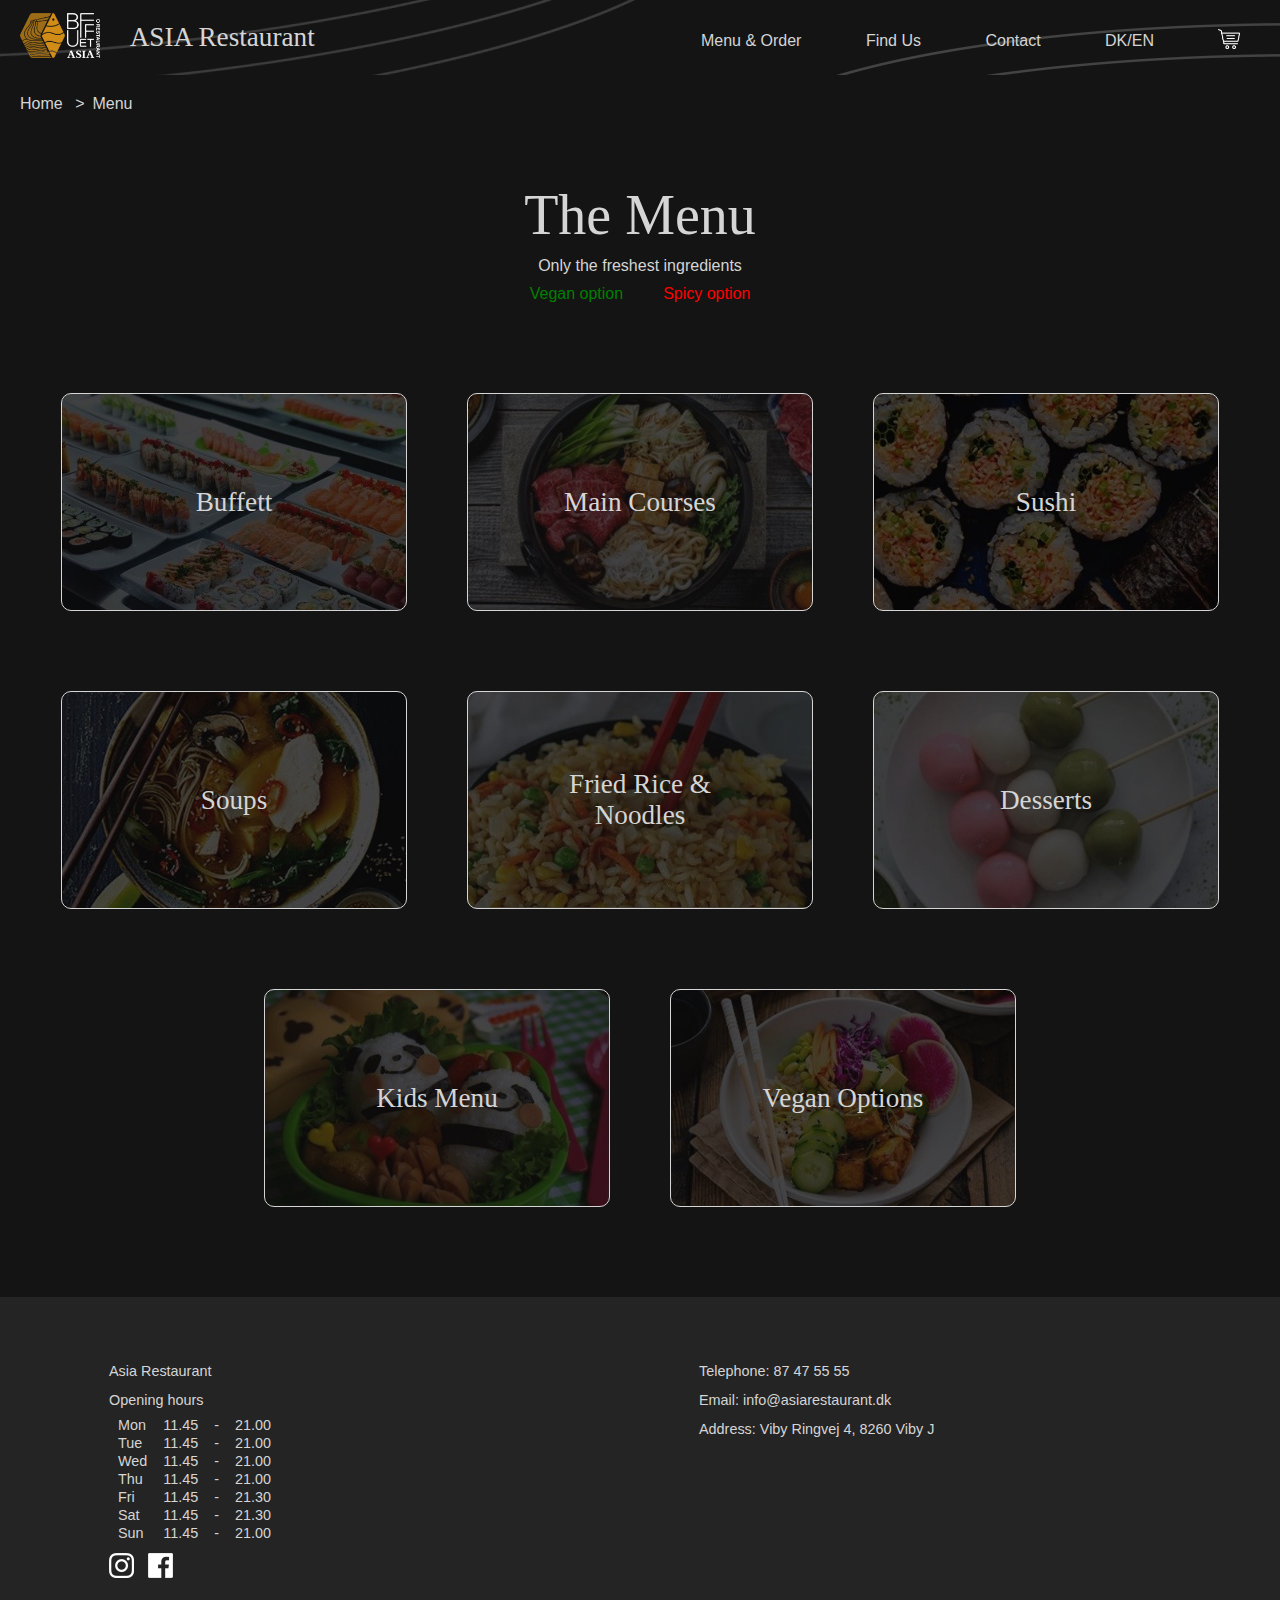
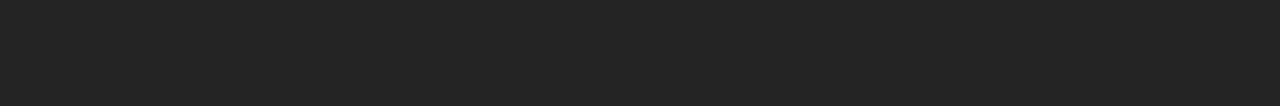
==== commit 5c44aec8: "find us" ====
--- a/menu.html
+++ b/menu.html
@@ -24,7 +24,7 @@
             <ul>
 
                 <li class="navList"><a href="menu.html" id="menu">Menu & Order</a></li>
-                <li class="navList"><a href="#" id="access">Access</a></li>
+                <li class="navList"><a href="#" id="access">Find Us</a></li>
                 <li class="navList"><a href="#" id="contact">Contact</a></li>
                 <li class="navList"><a href="index.html" id="lang">DK/EN</a></li>
                 <li class="navList"><img id="basketWhite" src="images/shoppingCartWhiteSMALL.png" alt="shopping cart"></li>
